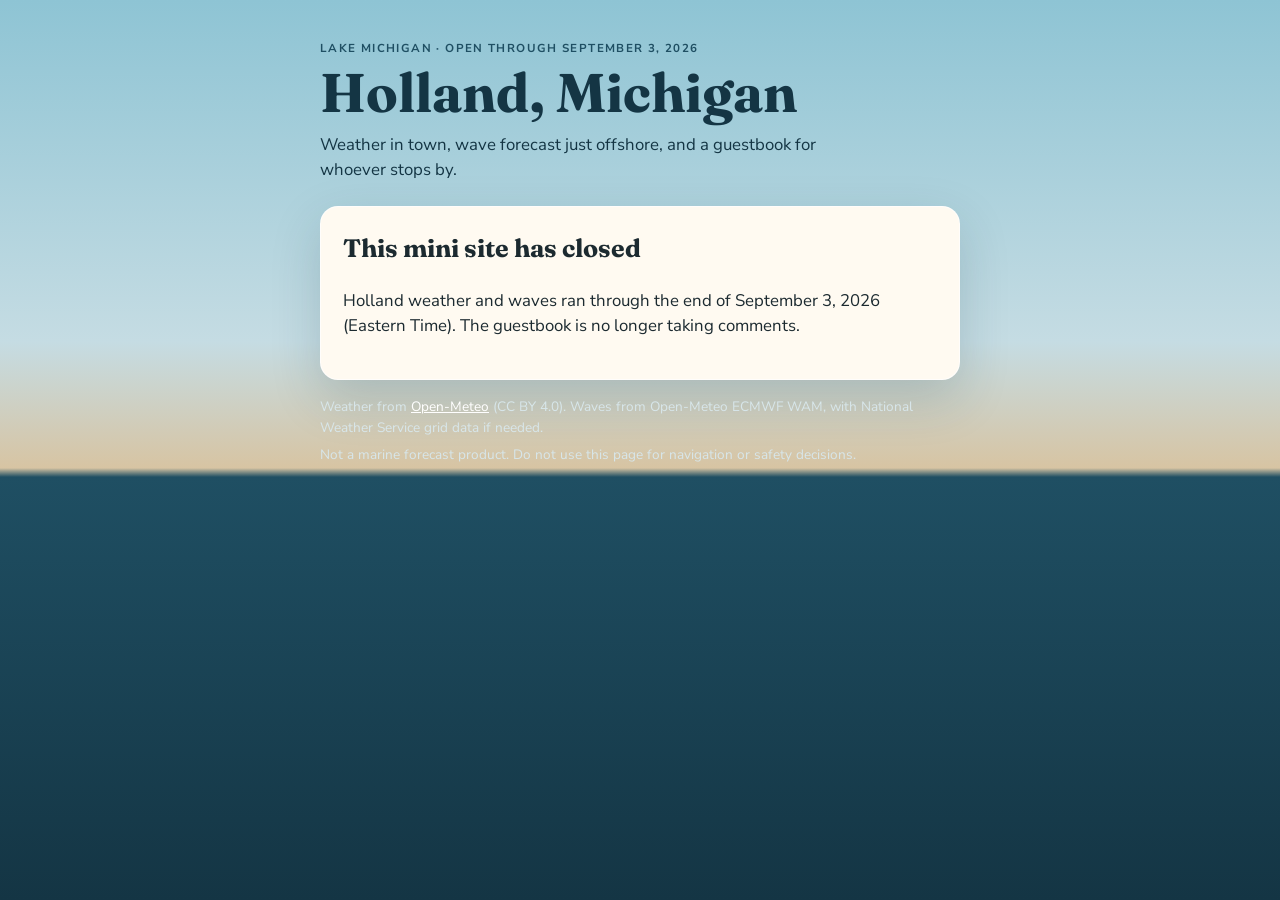
==== holland/index.html @ 311b645b "Add Holland, MI weather and waves minisite for GitHub Pages. Co-authored-by: Cursor <cursoragent@cur" ====
<!DOCTYPE html>
<html lang="en">
  <head>
    <meta charset="utf-8" />
    <meta name="viewport" content="width=device-width, initial-scale=1" />
    <title>Holland, Michigan — weather &amp; waves</title>
    <meta
      name="description"
      content="Current weather and Lake Michigan wave forecast for Holland, Michigan, plus a public guestbook. Open through September 3, 2026."
    />
    <link rel="preconnect" href="https://fonts.googleapis.com" />
    <link rel="preconnect" href="https://fonts.gstatic.com" crossorigin />
    <link
      href="https://fonts.googleapis.com/css2?family=Fraunces:opsz,wght@9..144,500;9..144,700&family=Nunito+Sans:wght@400;600;700&display=swap"
      rel="stylesheet"
    />
    <link rel="stylesheet" href="styles.css" />
  </head>
  <body>
    <div class="horizon" aria-hidden="true"></div>
    <main class="page">
      <header class="masthead">
        <p class="kicker">Lake Michigan · open through September 3, 2026</p>
        <h1>Holland, Michigan</h1>
        <p class="lede">Weather in town, wave forecast just offshore, and a guestbook for whoever stops by.</p>
      </header>

      <section id="closed" class="card closed-card" hidden>
        <h2>This mini site has closed</h2>
        <p>
          Holland weather and waves ran through the end of September 3, 2026 (Eastern Time).
          The guestbook is no longer taking comments.
        </p>
      </section>

      <div id="live">
        <article
          id="conditions"
          class="card conditions-card"
          aria-busy="true"
          aria-live="polite"
        >
          <h2 class="card-title">Conditions</h2>

          <div id="conditions-loading" class="loading">
            <span class="spinner" aria-hidden="true"></span>
            <p>Loading Holland conditions…</p>
          </div>

          <p id="conditions-error" class="error" hidden></p>

          <div id="conditions-data" hidden>
            <div class="stats">
              <div class="stat-block">
                <p class="stat-label">Air</p>
                <p id="temp" class="stat-value"></p>
                <p id="wx-desc" class="stat-sub"></p>
              </div>
              <div class="stat-block">
                <p class="stat-label">Waves</p>
                <p id="waves" class="stat-value"></p>
                <p id="wave-meta" class="stat-sub"></p>
              </div>
            </div>
            <p id="wind" class="meta-line"></p>
            <p id="as-of" class="meta-line as-of"></p>
            <p class="forecast-note">
              Wave height is a model forecast near the Holland buoy, not a live buoy reading.
              Not for navigation or swim safety.
            </p>
          </div>
        </article>

        <section id="comments" class="card comments-card">
          <h2 class="card-title">How’s the day?</h2>
          <p class="comments-intro">
            Anyone can leave a note. No account. Comments are public.
          </p>

          <form id="comment-form" novalidate>
            <label class="hp" for="company">Company</label>
            <input
              class="hp"
              id="company"
              name="company"
              type="text"
              tabindex="-1"
              autocomplete="off"
            />

            <label for="nickname">Name <span class="optional">(optional)</span></label>
            <input
              id="nickname"
              name="nickname"
              type="text"
              maxlength="40"
              placeholder="Anonymous"
              autocomplete="nickname"
            />

            <label for="comment-text">Comment</label>
            <textarea
              id="comment-text"
              name="text"
              maxlength="500"
              rows="4"
              required
              placeholder="Wind, water, beach, dinner…"
            ></textarea>
            <p class="char-count"><span id="char-count">0</span>/500</p>

            <button type="submit" id="comment-submit">Post comment</button>
            <p id="comment-status" class="form-status" role="status"></p>
          </form>

          <div id="comment-feed" class="comment-feed">
            <p class="feed-loading">Loading comments…</p>
          </div>
        </section>
      </div>

      <footer class="site-footer">
        <p>
          Weather from
          <a href="https://open-meteo.com/">Open-Meteo</a>
          (CC BY 4.0). Waves from Open-Meteo ECMWF WAM, with National Weather Service
          grid data if needed.
        </p>
        <p>Not a marine forecast product. Do not use this page for navigation or safety decisions.</p>
      </footer>
    </main>
    <script type="module" src="app.js"></script>
  </body>
</html>
---- holland/styles.css ----
:root {
  --sky-top: #8ec4d4;
  --sky-mid: #c5dce3;
  --water: #1f4f63;
  --water-deep: #143544;
  --foam: #eef6f4;
  --sand: #f4ead6;
  --paper: #fffaf1;
  --ink: #1c2a30;
  --muted: #5c6b72;
  --dune: #b5834a;
  --grass: #5f7348;
  --error: #9b3a2f;
  --shadow: 0 18px 50px rgba(20, 53, 68, 0.18);
  --radius: 18px;
}

*,
*::before,
*::after {
  box-sizing: border-box;
}

html,
body {
  margin: 0;
  min-height: 100%;
}

[hidden] {
  display: none !important;
}

body {
  color: var(--ink);
  font-family: "Nunito Sans", "Segoe UI", sans-serif;
  font-size: 1.05rem;
  line-height: 1.5;
  background: var(--water-deep);
}

.horizon {
  position: fixed;
  inset: 0;
  z-index: 0;
  background:
    linear-gradient(180deg, var(--sky-top) 0%, var(--sky-mid) 38%, #d7c4a3 52%, var(--water) 53%, var(--water-deep) 100%);
}

.page {
  position: relative;
  z-index: 1;
  width: min(40rem, calc(100% - 1.5rem));
  margin: 0 auto;
  padding: 2.5rem 0 3.5rem;
}

.masthead {
  color: var(--water-deep);
  margin-bottom: 1.5rem;
}

.kicker {
  margin: 0 0 0.4rem;
  letter-spacing: 0.12em;
  text-transform: uppercase;
  font-size: 0.72rem;
  font-weight: 700;
  color: var(--water);
}

h1,
h2,
.stat-value {
  font-family: Fraunces, Georgia, serif;
  font-optical-sizing: auto;
}

h1 {
  margin: 0;
  font-size: clamp(2.2rem, 6vw, 3.4rem);
  font-weight: 700;
  line-height: 1.05;
}

.lede {
  margin: 0.7rem 0 0;
  max-width: 32rem;
  color: var(--water-deep);
}

.card {
  background: var(--paper);
  border-radius: var(--radius);
  box-shadow: var(--shadow);
  padding: 1.35rem 1.4rem 1.5rem;
  margin-bottom: 1.1rem;
  border: 1px solid rgba(255, 255, 255, 0.7);
}

.card-title {
  margin: 0 0 0.85rem;
  font-size: 1.35rem;
  font-weight: 500;
}

.closed-card h2 {
  margin-top: 0;
}

.loading {
  display: flex;
  align-items: center;
  gap: 0.85rem;
  min-height: 7rem;
  color: var(--muted);
}

.spinner {
  width: 2.1rem;
  height: 2.1rem;
  border-radius: 50%;
  border: 3px solid #d5e4ea;
  border-top-color: var(--water);
  animation: spin 0.8s linear infinite;
  flex-shrink: 0;
}

@keyframes spin {
  to {
    transform: rotate(360deg);
  }
}

.stats {
  display: grid;
  grid-template-columns: 1fr 1fr;
  gap: 1rem;
  padding-bottom: 1rem;
  border-bottom: 1px dashed #d7cbb6;
}

.stat-label {
  margin: 0;
  font-size: 0.75rem;
  letter-spacing: 0.1em;
  text-transform: uppercase;
  font-weight: 700;
  color: var(--dune);
}

.stat-value {
  margin: 0.15rem 0;
  font-size: clamp(2.4rem, 8vw, 3.3rem);
  line-height: 1;
  font-weight: 700;
}

.stat-sub,
.meta-line {
  margin: 0;
  color: var(--muted);
}

.meta-line {
  margin-top: 0.65rem;
}

.as-of {
  font-size: 0.92rem;
}

.forecast-note {
  margin: 1rem 0 0;
  font-size: 0.88rem;
  color: var(--muted);
}

.error {
  margin: 0;
  color: var(--error);
  min-height: 5rem;
}

.comments-intro {
  margin: -0.3rem 0 1rem;
  color: var(--muted);
}

.hp {
  position: absolute;
  left: -10000px;
  width: 1px;
  height: 1px;
  overflow: hidden;
}

label {
  display: block;
  margin: 0.7rem 0 0.3rem;
  font-weight: 700;
  font-size: 0.92rem;
}

.optional {
  font-weight: 400;
  color: var(--muted);
}

input,
textarea {
  width: 100%;
  border: 1px solid #d3c6b0;
  border-radius: 10px;
  background: #fff;
  color: var(--ink);
  font: inherit;
  padding: 0.65rem 0.75rem;
}

input:focus,
textarea:focus {
  outline: 2px solid var(--water);
  outline-offset: 1px;
}

textarea {
  resize: vertical;
  min-height: 6.5rem;
}

.char-count {
  margin: 0.25rem 0 0;
  text-align: right;
  font-size: 0.8rem;
  color: var(--muted);
}

button {
  margin-top: 0.9rem;
  background: var(--water);
  color: var(--foam);
  border: 0;
  border-radius: 999px;
  padding: 0.7rem 1.2rem;
  font: inherit;
  font-weight: 700;
  cursor: pointer;
}

button:hover:not(:disabled) {
  background: var(--water-deep);
}

button:disabled {
  opacity: 0.6;
  cursor: not-allowed;
}

.form-status {
  min-height: 1.3rem;
  margin: 0.6rem 0 0;
  font-size: 0.92rem;
}

.form-status.is-error {
  color: var(--error);
}

.comment-feed {
  margin-top: 1.25rem;
  border-top: 1px dashed #d7cbb6;
  padding-top: 1rem;
}

.day-group {
  margin-bottom: 1.1rem;
}

.day-label {
  margin: 0 0 0.5rem;
  font-size: 0.78rem;
  letter-spacing: 0.08em;
  text-transform: uppercase;
  font-weight: 700;
  color: var(--grass);
}

.comment {
  background: var(--sand);
  border-radius: 12px;
  padding: 0.75rem 0.85rem;
  margin-bottom: 0.55rem;
}

.comment-name {
  margin: 0;
  font-weight: 700;
}

.comment-time {
  margin: 0.1rem 0 0.35rem;
  font-size: 0.8rem;
  color: var(--muted);
}

.comment-body {
  margin: 0;
  white-space: pre-wrap;
  overflow-wrap: anywhere;
}

.feed-empty,
.feed-loading,
.feed-setup {
  color: var(--muted);
}

.site-footer {
  color: #d7e6ea;
  font-size: 0.85rem;
}

.site-footer a {
  color: #fff;
}

.site-footer p {
  margin: 0 0 0.45rem;
}

@media (max-width: 420px) {
  .stats {
    grid-template-columns: 1fr;
  }
}
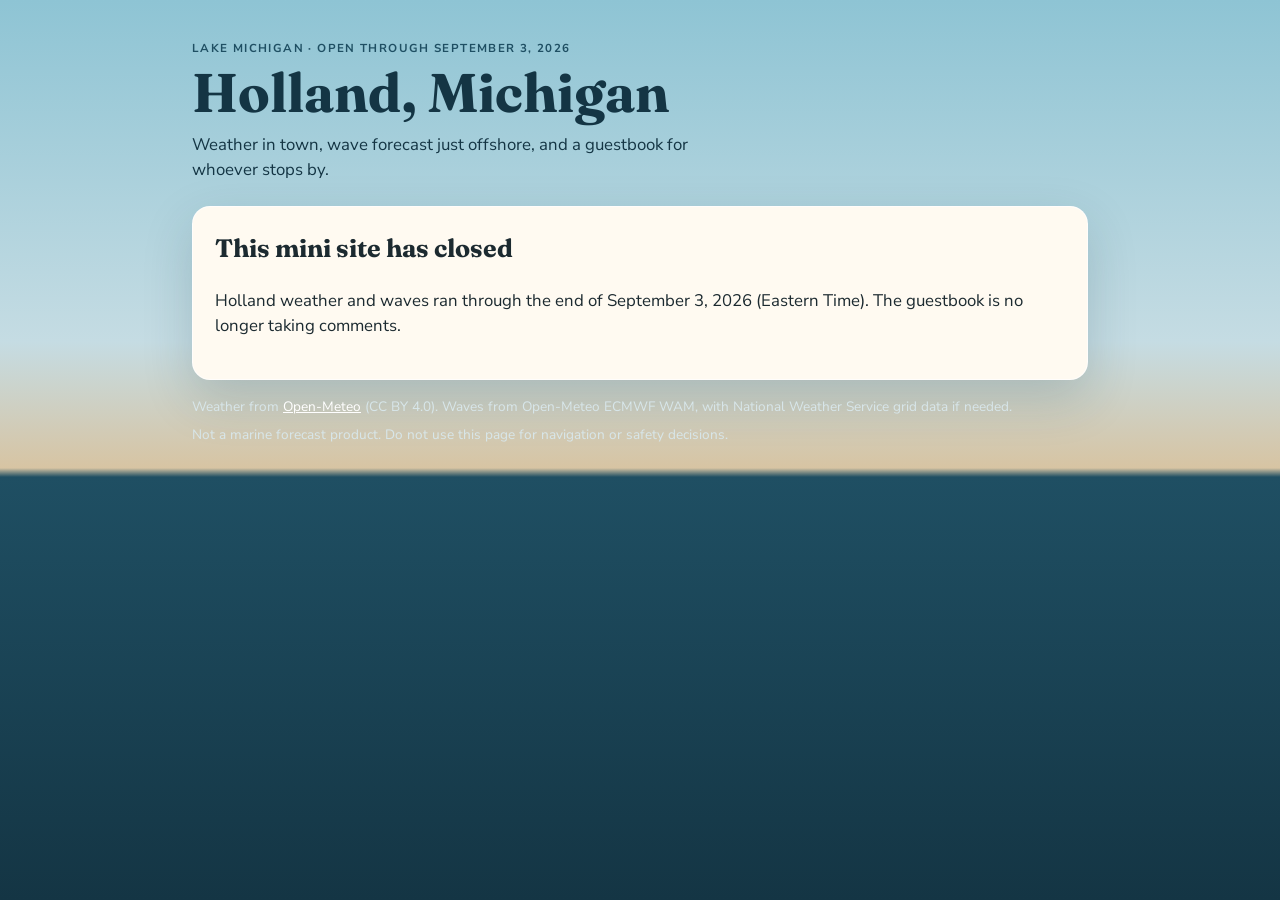
==== commit 0637bc35: "Add swipeable daily forecast tiles with weather-themed backgrounds. Co-authored-by: Cursor <cursorag" ====
--- a/holland/index.html
+++ b/holland/index.html
@@ -40,7 +40,7 @@
           aria-busy="true"
           aria-live="polite"
         >
-          <h2 class="card-title">Conditions</h2>
+          <h2 class="card-title">Forecast</h2>
 
           <div id="conditions-loading" class="loading">
             <span class="spinner" aria-hidden="true"></span>
@@ -50,19 +50,25 @@
           <p id="conditions-error" class="error" hidden></p>
 
           <div id="conditions-data" hidden>
-            <div class="stats">
-              <div class="stat-block">
-                <p class="stat-label">Air</p>
-                <p id="temp" class="stat-value"></p>
-                <p id="wx-desc" class="stat-sub"></p>
-              </div>
-              <div class="stat-block">
-                <p class="stat-label">Waves</p>
-                <p id="waves" class="stat-value"></p>
-                <p id="wave-meta" class="stat-sub"></p>
-              </div>
+            <div class="forecast-wrap">
+              <button type="button" class="forecast-nav" id="forecast-prev" aria-label="Earlier days">
+                ‹
+              </button>
+              <div
+                class="forecast-scroller"
+                id="forecast-scroller"
+                tabindex="0"
+                role="region"
+                aria-label="Daily weather and wave forecast. Swipe or use arrow keys."
+              ></div>
+              <button type="button" class="forecast-nav" id="forecast-next" aria-label="Later days">
+                ›
+              </button>
             </div>
-            <p id="wind" class="meta-line"></p>
+            <p class="forecast-hint">
+              Swipe to see more days.
+              <span class="wide-only"> Arrows move one day at a time; three days show at once.</span>
+            </p>
             <p id="as-of" class="meta-line as-of"></p>
             <p class="forecast-note">
               Wave height is a model forecast near the Holland buoy, not a live buoy reading.
--- a/holland/styles.css
+++ b/holland/styles.css
@@ -50,7 +50,7 @@
 .page {
   position: relative;
   z-index: 1;
-  width: min(40rem, calc(100% - 1.5rem));
+  width: min(56rem, calc(100% - 1.25rem));
   margin: 0 auto;
   padding: 2.5rem 0 3.5rem;
 }
@@ -71,7 +71,7 @@
 
 h1,
 h2,
-.stat-value {
+.tile-temp {
   font-family: Fraunces, Georgia, serif;
   font-optical-sizing: auto;
 }
@@ -132,47 +132,277 @@
   }
 }
 
-.stats {
+.forecast-wrap {
   display: grid;
-  grid-template-columns: 1fr 1fr;
-  gap: 1rem;
-  padding-bottom: 1rem;
-  border-bottom: 1px dashed #d7cbb6;
-}
-
-.stat-label {
-  margin: 0;
-  font-size: 0.75rem;
+  grid-template-columns: auto 1fr auto;
+  align-items: stretch;
+  gap: 0.45rem;
+}
+
+.forecast-nav {
+  margin: 0;
+  width: 2.35rem;
+  border: 0;
+  border-radius: 12px;
+  background: var(--sand);
+  color: var(--water-deep);
+  font-size: 1.6rem;
+  line-height: 1;
+  cursor: pointer;
+  align-self: stretch;
+}
+
+.forecast-nav:hover:not(:disabled) {
+  background: #e6d7bc;
+}
+
+.forecast-nav:disabled {
+  opacity: 0.35;
+  cursor: default;
+}
+
+.forecast-scroller {
+  display: grid;
+  grid-auto-flow: column;
+  grid-auto-columns: calc((100% - 1.4rem) / 3);
+  gap: 0.7rem;
+  overflow-x: auto;
+  overscroll-behavior-x: contain;
+  scroll-snap-type: x mandatory;
+  scroll-behavior: smooth;
+  scrollbar-width: none;
+  touch-action: pan-x;
+  cursor: grab;
+}
+
+.forecast-scroller::-webkit-scrollbar {
+  display: none;
+}
+
+.forecast-scroller:active {
+  cursor: grabbing;
+}
+
+.forecast-scroller:focus-visible {
+  outline: 2px solid var(--water);
+  outline-offset: 3px;
+}
+
+.forecast-tile {
+  position: relative;
+  isolation: isolate;
+  overflow: hidden;
+  scroll-snap-align: start;
+  border-radius: 14px;
+  padding: 0.85rem 0.8rem 0.95rem;
+  min-height: 100%;
+  border: 1px solid rgba(28, 42, 48, 0.08);
+  user-select: none;
+  color: var(--ink);
+}
+
+.forecast-tile > * {
+  position: relative;
+  z-index: 1;
+}
+
+.forecast-tile::before,
+.forecast-tile::after {
+  content: "";
+  position: absolute;
+  inset: 0;
+  pointer-events: none;
+  z-index: 0;
+}
+
+.forecast-tile.is-today {
+  box-shadow: inset 0 0 0 2px rgba(28, 42, 48, 0.38);
+}
+
+.forecast-tile.wx-dark {
+  color: #f4f7f8;
+  border-color: rgba(255, 255, 255, 0.12);
+}
+
+.forecast-tile.wx-dark.is-today {
+  box-shadow: inset 0 0 0 2px rgba(255, 255, 255, 0.62);
+}
+
+.forecast-tile.wx-dark .tile-kicker {
+  color: #f0c27a;
+}
+
+.forecast-tile.wx-dark .tile-range,
+.forecast-tile.wx-dark .tile-wx,
+.forecast-tile.wx-dark .tile-wind {
+  color: rgba(244, 247, 248, 0.8);
+}
+
+.forecast-tile.wx-dark .tile-waves {
+  color: #b8eaf4;
+}
+
+.wx-clear {
+  background: linear-gradient(180deg, #4eaad4 0%, #8fd0ea 38%, #f3d27a 100%);
+}
+
+.wx-clear::before {
+  background: radial-gradient(circle at 84% 16%, #ffe38a 0 13%, transparent 14.5%);
+}
+
+.wx-mostly {
+  background: linear-gradient(180deg, #5eb0d6 0%, #b7d7e6 48%, #efe0b4 100%);
+}
+
+.wx-mostly::before {
+  background:
+    radial-gradient(circle at 82% 14%, #ffe9a8 0 10%, transparent 11%),
+    radial-gradient(ellipse at 28% 22%, rgba(255, 255, 255, 0.85) 0 18%, transparent 19%);
+}
+
+.wx-partly {
+  background: linear-gradient(180deg, #6aaecb 0%, #c9dbe4 55%, #e6d7b4 100%);
+}
+
+.wx-partly::before {
+  background:
+    radial-gradient(ellipse at 22% 18%, rgba(255, 255, 255, 0.92) 0 20%, transparent 21%),
+    radial-gradient(ellipse at 48% 12%, rgba(255, 255, 255, 0.8) 0 16%, transparent 17%),
+    radial-gradient(ellipse at 78% 24%, rgba(255, 255, 255, 0.75) 0 18%, transparent 19%);
+}
+
+.wx-overcast {
+  background: linear-gradient(180deg, #8b99a6 0%, #b8c2c9 52%, #d2d6d8 100%);
+}
+
+.wx-overcast::before {
+  background:
+    radial-gradient(ellipse at 30% 8%, rgba(255, 255, 255, 0.45) 0 28%, transparent 29%),
+    radial-gradient(ellipse at 80% 0%, rgba(70, 80, 90, 0.2) 0 24%, transparent 25%);
+}
+
+.wx-fog {
+  background: linear-gradient(180deg, #c4c8cc 0%, #dde0e2 48%, #ebe6dc 100%);
+}
+
+.wx-fog::before {
+  background: linear-gradient(180deg, transparent 20%, rgba(255, 255, 255, 0.55) 50%, rgba(230, 230, 228, 0.7) 100%);
+}
+
+.wx-drizzle {
+  background: linear-gradient(180deg, #7d93a6 0%, #a3b7c4 100%);
+}
+
+.wx-drizzle::after {
+  background: repeating-linear-gradient(
+    -18deg,
+    transparent 0 10px,
+    rgba(255, 255, 255, 0.28) 10px 11px
+  );
+  opacity: 0.7;
+}
+
+.wx-rain,
+.wx-showers {
+  background: linear-gradient(180deg, #4a6074 0%, #6b8496 58%, #7f93a2 100%);
+}
+
+.wx-rain::after,
+.wx-showers::after {
+  background: repeating-linear-gradient(
+    -22deg,
+    transparent 0 8px,
+    rgba(210, 230, 240, 0.35) 8px 9px
+  );
+}
+
+.wx-heavy {
+  background: linear-gradient(180deg, #314150 0%, #4d6273 60%, #5c7384 100%);
+}
+
+.wx-heavy::after {
+  background: repeating-linear-gradient(
+    -24deg,
+    transparent 0 6px,
+    rgba(200, 220, 230, 0.4) 6px 7px
+  );
+}
+
+.wx-snow {
+  background: linear-gradient(180deg, #9bb4c8 0%, #d5e2ec 55%, #eef3f6 100%);
+}
+
+.wx-snow::after {
+  background-image:
+    radial-gradient(circle at 18% 22%, #fff 0 1.5px, transparent 2px),
+    radial-gradient(circle at 62% 18%, #fff 0 1.2px, transparent 1.8px),
+    radial-gradient(circle at 84% 40%, #fff 0 1.4px, transparent 2px),
+    radial-gradient(circle at 34% 58%, #fff 0 1.1px, transparent 1.7px),
+    radial-gradient(circle at 72% 72%, #fff 0 1.3px, transparent 1.9px),
+    radial-gradient(circle at 22% 82%, #fff 0 1.2px, transparent 1.8px);
+}
+
+.wx-thunder {
+  background: linear-gradient(180deg, #2a2f45 0%, #4a4562 48%, #6a5748 100%);
+}
+
+.wx-thunder::before {
+  background: linear-gradient(118deg, transparent 42%, rgba(255, 236, 170, 0.55) 46%, transparent 49%);
+  opacity: 0.85;
+}
+
+.tile-kicker {
+  margin: 0;
+  font-size: 0.7rem;
   letter-spacing: 0.1em;
   text-transform: uppercase;
   font-weight: 700;
   color: var(--dune);
 }
 
-.stat-value {
-  margin: 0.15rem 0;
-  font-size: clamp(2.4rem, 8vw, 3.3rem);
+.tile-date {
+  margin: 0.1rem 0 0.45rem;
+  font-family: Fraunces, Georgia, serif;
+  font-size: 1.15rem;
+  font-weight: 700;
+}
+
+.tile-temp {
+  margin: 0;
+  font-family: Fraunces, Georgia, serif;
+  font-size: clamp(1.9rem, 4vw, 2.5rem);
+  font-weight: 700;
   line-height: 1;
-  font-weight: 700;
-}
-
-.stat-sub,
-.meta-line {
-  margin: 0;
-  color: var(--muted);
-}
-
-.meta-line {
-  margin-top: 0.65rem;
+}
+
+.tile-range,
+.tile-wx,
+.tile-waves,
+.tile-wind {
+  margin: 0.28rem 0 0;
+  color: var(--muted);
+  font-size: 0.9rem;
+}
+
+.tile-waves {
+  color: var(--water);
+  font-weight: 700;
+}
+
+.forecast-hint,
+.as-of,
+.forecast-note {
+  margin: 0.75rem 0 0;
+  font-size: 0.88rem;
+  color: var(--muted);
 }
 
 .as-of {
   font-size: 0.92rem;
 }
 
-.forecast-note {
-  margin: 1rem 0 0;
-  font-size: 0.88rem;
+.meta-line {
+  margin: 0;
   color: var(--muted);
 }
 
@@ -236,7 +466,7 @@
   color: var(--muted);
 }
 
-button {
+#comment-submit {
   margin-top: 0.9rem;
   background: var(--water);
   color: var(--foam);
@@ -248,11 +478,11 @@
   cursor: pointer;
 }
 
-button:hover:not(:disabled) {
+#comment-submit:hover:not(:disabled) {
   background: var(--water-deep);
 }
 
-button:disabled {
+#comment-submit:disabled {
   opacity: 0.6;
   cursor: not-allowed;
 }
@@ -329,8 +559,27 @@
   margin: 0 0 0.45rem;
 }
 
-@media (max-width: 420px) {
-  .stats {
+@media (max-width: 800px) {
+  .forecast-scroller {
+    grid-auto-columns: calc((100% - 0.7rem) / 2);
+  }
+}
+
+@media (max-width: 560px) {
+  .forecast-wrap {
     grid-template-columns: 1fr;
   }
-}
+
+  .forecast-nav {
+    display: none;
+  }
+
+  .forecast-scroller {
+    grid-auto-columns: 78%;
+    padding-bottom: 0.15rem;
+  }
+
+  .wide-only {
+    display: none;
+  }
+}
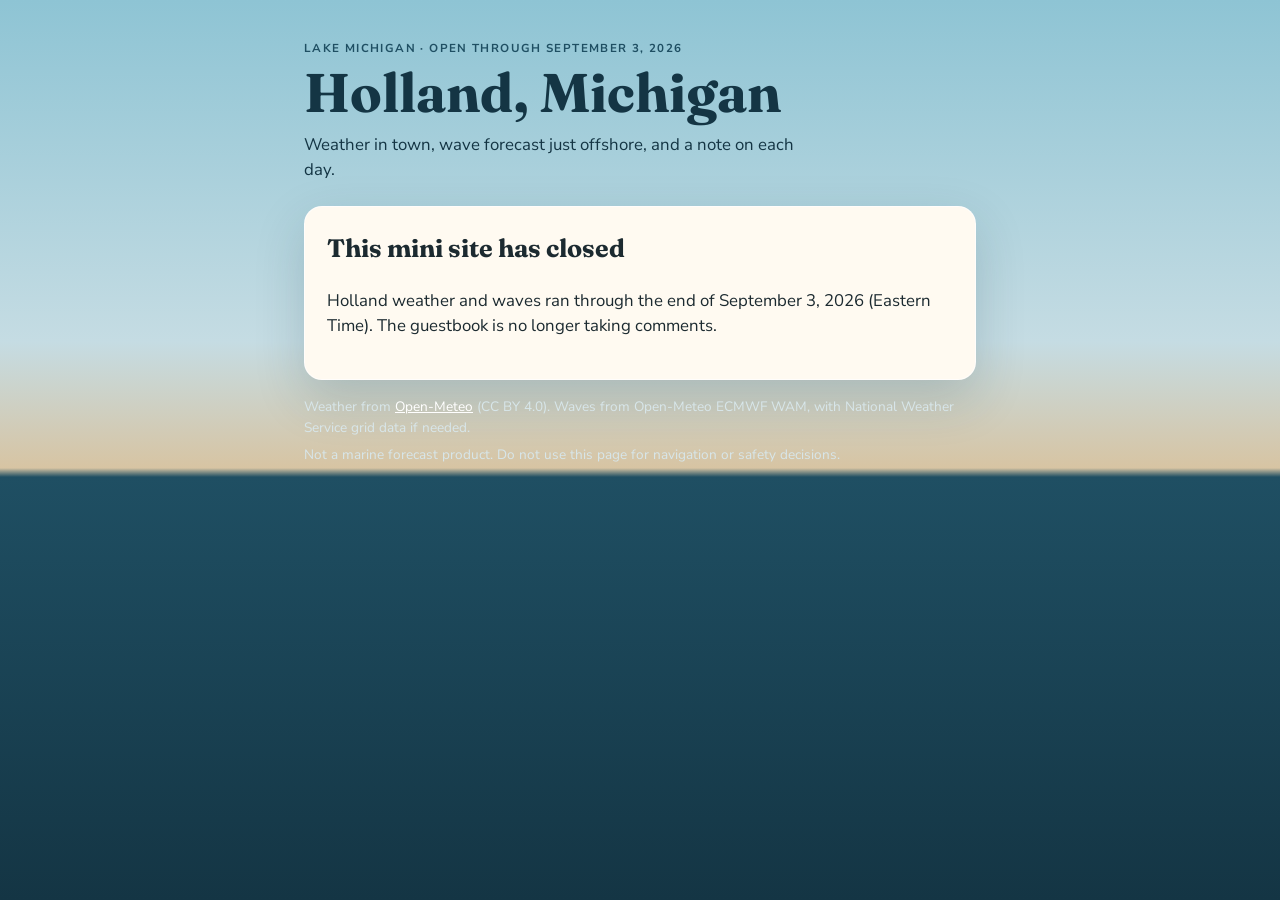
==== commit 2fd78334: "Put each day's weather and comments on one swipeable tile. Co-authored-by: Cursor <cursoragent@curso" ====
--- a/holland/index.html
+++ b/holland/index.html
@@ -22,7 +22,7 @@
       <header class="masthead">
         <p class="kicker">Lake Michigan · open through September 3, 2026</p>
         <h1>Holland, Michigan</h1>
-        <p class="lede">Weather in town, wave forecast just offshore, and a guestbook for whoever stops by.</p>
+        <p class="lede">Weather in town, wave forecast just offshore, and a note on each day.</p>
       </header>
 
       <section id="closed" class="card closed-card" hidden>
@@ -59,16 +59,13 @@
                 id="forecast-scroller"
                 tabindex="0"
                 role="region"
-                aria-label="Daily weather and wave forecast. Swipe or use arrow keys."
+                aria-label="Daily weather, waves, and notes. Swipe or use arrow keys."
               ></div>
               <button type="button" class="forecast-nav" id="forecast-next" aria-label="Later days">
                 ›
               </button>
             </div>
-            <p class="forecast-hint">
-              Swipe to see more days.
-              <span class="wide-only"> Arrows move one day at a time; three days show at once.</span>
-            </p>
+            <p class="forecast-hint">Swipe to another day. Each tile has that day’s weather and notes.</p>
             <p id="as-of" class="meta-line as-of"></p>
             <p class="forecast-note">
               Wave height is a model forecast near the Holland buoy, not a live buoy reading.
@@ -76,53 +73,6 @@
             </p>
           </div>
         </article>
-
-        <section id="comments" class="card comments-card">
-          <h2 class="card-title">How’s the day?</h2>
-          <p class="comments-intro">
-            Anyone can leave a note. No account. Comments are public.
-          </p>
-
-          <form id="comment-form" novalidate>
-            <label class="hp" for="company">Company</label>
-            <input
-              class="hp"
-              id="company"
-              name="company"
-              type="text"
-              tabindex="-1"
-              autocomplete="off"
-            />
-
-            <label for="nickname">Name <span class="optional">(optional)</span></label>
-            <input
-              id="nickname"
-              name="nickname"
-              type="text"
-              maxlength="40"
-              placeholder="Anonymous"
-              autocomplete="nickname"
-            />
-
-            <label for="comment-text">Comment</label>
-            <textarea
-              id="comment-text"
-              name="text"
-              maxlength="500"
-              rows="4"
-              required
-              placeholder="Wind, water, beach, dinner…"
-            ></textarea>
-            <p class="char-count"><span id="char-count">0</span>/500</p>
-
-            <button type="submit" id="comment-submit">Post comment</button>
-            <p id="comment-status" class="form-status" role="status"></p>
-          </form>
-
-          <div id="comment-feed" class="comment-feed">
-            <p class="feed-loading">Loading comments…</p>
-          </div>
-        </section>
       </div>
 
       <footer class="site-footer">
--- a/holland/styles.css
+++ b/holland/styles.css
@@ -50,7 +50,7 @@
 .page {
   position: relative;
   z-index: 1;
-  width: min(56rem, calc(100% - 1.25rem));
+  width: min(42rem, calc(100% - 1.25rem));
   margin: 0 auto;
   padding: 2.5rem 0 3.5rem;
 }
@@ -140,8 +140,9 @@
 }
 
 .forecast-nav {
-  margin: 0;
+  margin: 2.2rem 0 0;
   width: 2.35rem;
+  height: 2.8rem;
   border: 0;
   border-radius: 12px;
   background: var(--sand);
@@ -149,7 +150,7 @@
   font-size: 1.6rem;
   line-height: 1;
   cursor: pointer;
-  align-self: stretch;
+  align-self: start;
 }
 
 .forecast-nav:hover:not(:disabled) {
@@ -164,23 +165,17 @@
 .forecast-scroller {
   display: grid;
   grid-auto-flow: column;
-  grid-auto-columns: calc((100% - 1.4rem) / 3);
-  gap: 0.7rem;
+  grid-auto-columns: 100%;
+  gap: 0.85rem;
   overflow-x: auto;
   overscroll-behavior-x: contain;
   scroll-snap-type: x mandatory;
   scroll-behavior: smooth;
   scrollbar-width: none;
-  touch-action: pan-x;
-  cursor: grab;
 }
 
 .forecast-scroller::-webkit-scrollbar {
   display: none;
-}
-
-.forecast-scroller:active {
-  cursor: grabbing;
 }
 
 .forecast-scroller:focus-visible {
@@ -189,25 +184,40 @@
 }
 
 .forecast-tile {
+  display: flex;
+  flex-direction: column;
+  scroll-snap-align: start;
+  border-radius: 16px;
+  overflow: hidden;
+  background: var(--paper);
+  border: 1px solid rgba(28, 42, 48, 0.08);
+  min-height: 100%;
+}
+
+.forecast-tile.is-today {
+  box-shadow: inset 0 0 0 2px rgba(28, 42, 48, 0.28);
+}
+
+.tile-sky {
   position: relative;
   isolation: isolate;
   overflow: hidden;
-  scroll-snap-align: start;
-  border-radius: 14px;
-  padding: 0.85rem 0.8rem 0.95rem;
-  min-height: 100%;
-  border: 1px solid rgba(28, 42, 48, 0.08);
-  user-select: none;
+  padding: 1.15rem 1.15rem 2.6rem;
   color: var(--ink);
-}
-
-.forecast-tile > * {
+  cursor: grab;
+}
+
+.tile-sky:active {
+  cursor: grabbing;
+}
+
+.tile-sky > *:not(.tile-sky-fade) {
   position: relative;
-  z-index: 1;
-}
-
-.forecast-tile::before,
-.forecast-tile::after {
+  z-index: 2;
+}
+
+.tile-sky::before,
+.tile-sky::after {
   content: "";
   position: absolute;
   inset: 0;
@@ -215,30 +225,32 @@
   z-index: 0;
 }
 
-.forecast-tile.is-today {
-  box-shadow: inset 0 0 0 2px rgba(28, 42, 48, 0.38);
-}
-
-.forecast-tile.wx-dark {
+.tile-sky-fade {
+  position: absolute;
+  left: 0;
+  right: 0;
+  bottom: 0;
+  height: 4.75rem;
+  z-index: 1;
+  pointer-events: none;
+  background: linear-gradient(180deg, transparent, var(--paper));
+}
+
+.tile-sky.wx-dark {
   color: #f4f7f8;
-  border-color: rgba(255, 255, 255, 0.12);
-}
-
-.forecast-tile.wx-dark.is-today {
-  box-shadow: inset 0 0 0 2px rgba(255, 255, 255, 0.62);
-}
-
-.forecast-tile.wx-dark .tile-kicker {
+}
+
+.tile-sky.wx-dark .tile-kicker {
   color: #f0c27a;
 }
 
-.forecast-tile.wx-dark .tile-range,
-.forecast-tile.wx-dark .tile-wx,
-.forecast-tile.wx-dark .tile-wind {
-  color: rgba(244, 247, 248, 0.8);
-}
-
-.forecast-tile.wx-dark .tile-waves {
+.tile-sky.wx-dark .tile-range,
+.tile-sky.wx-dark .tile-wx,
+.tile-sky.wx-dark .tile-wind {
+  color: rgba(244, 247, 248, 0.86);
+}
+
+.tile-sky.wx-dark .tile-waves {
   color: #b8eaf4;
 }
 
@@ -412,9 +424,25 @@
   min-height: 5rem;
 }
 
+.tile-guestbook {
+  padding: 0 1.15rem 1.2rem;
+  background: var(--paper);
+}
+
+.guestbook-title {
+  margin: 0 0 0.25rem;
+  font-size: 1.15rem;
+  font-weight: 500;
+}
+
 .comments-intro {
-  margin: -0.3rem 0 1rem;
-  color: var(--muted);
+  margin: 0 0 0.85rem;
+  color: var(--muted);
+  font-size: 0.92rem;
+}
+
+.day-comment-form {
+  margin-top: 0.85rem;
 }
 
 .hp {
@@ -456,7 +484,7 @@
 
 textarea {
   resize: vertical;
-  min-height: 6.5rem;
+  min-height: 5rem;
 }
 
 .char-count {
@@ -466,7 +494,7 @@
   color: var(--muted);
 }
 
-#comment-submit {
+.comment-submit {
   margin-top: 0.9rem;
   background: var(--water);
   color: var(--foam);
@@ -478,11 +506,11 @@
   cursor: pointer;
 }
 
-#comment-submit:hover:not(:disabled) {
+.comment-submit:hover:not(:disabled) {
   background: var(--water-deep);
 }
 
-#comment-submit:disabled {
+.comment-submit:disabled {
   opacity: 0.6;
   cursor: not-allowed;
 }
@@ -498,22 +526,9 @@
 }
 
 .comment-feed {
-  margin-top: 1.25rem;
-  border-top: 1px dashed #d7cbb6;
-  padding-top: 1rem;
-}
-
-.day-group {
-  margin-bottom: 1.1rem;
-}
-
-.day-label {
-  margin: 0 0 0.5rem;
-  font-size: 0.78rem;
-  letter-spacing: 0.08em;
-  text-transform: uppercase;
-  font-weight: 700;
-  color: var(--grass);
+  max-height: 11rem;
+  overflow-y: auto;
+  padding-right: 0.2rem;
 }
 
 .comment {
@@ -559,12 +574,6 @@
   margin: 0 0 0.45rem;
 }
 
-@media (max-width: 800px) {
-  .forecast-scroller {
-    grid-auto-columns: calc((100% - 0.7rem) / 2);
-  }
-}
-
 @media (max-width: 560px) {
   .forecast-wrap {
     grid-template-columns: 1fr;
@@ -573,13 +582,4 @@
   .forecast-nav {
     display: none;
   }
-
-  .forecast-scroller {
-    grid-auto-columns: 78%;
-    padding-bottom: 0.15rem;
-  }
-
-  .wide-only {
-    display: none;
-  }
-}
+}
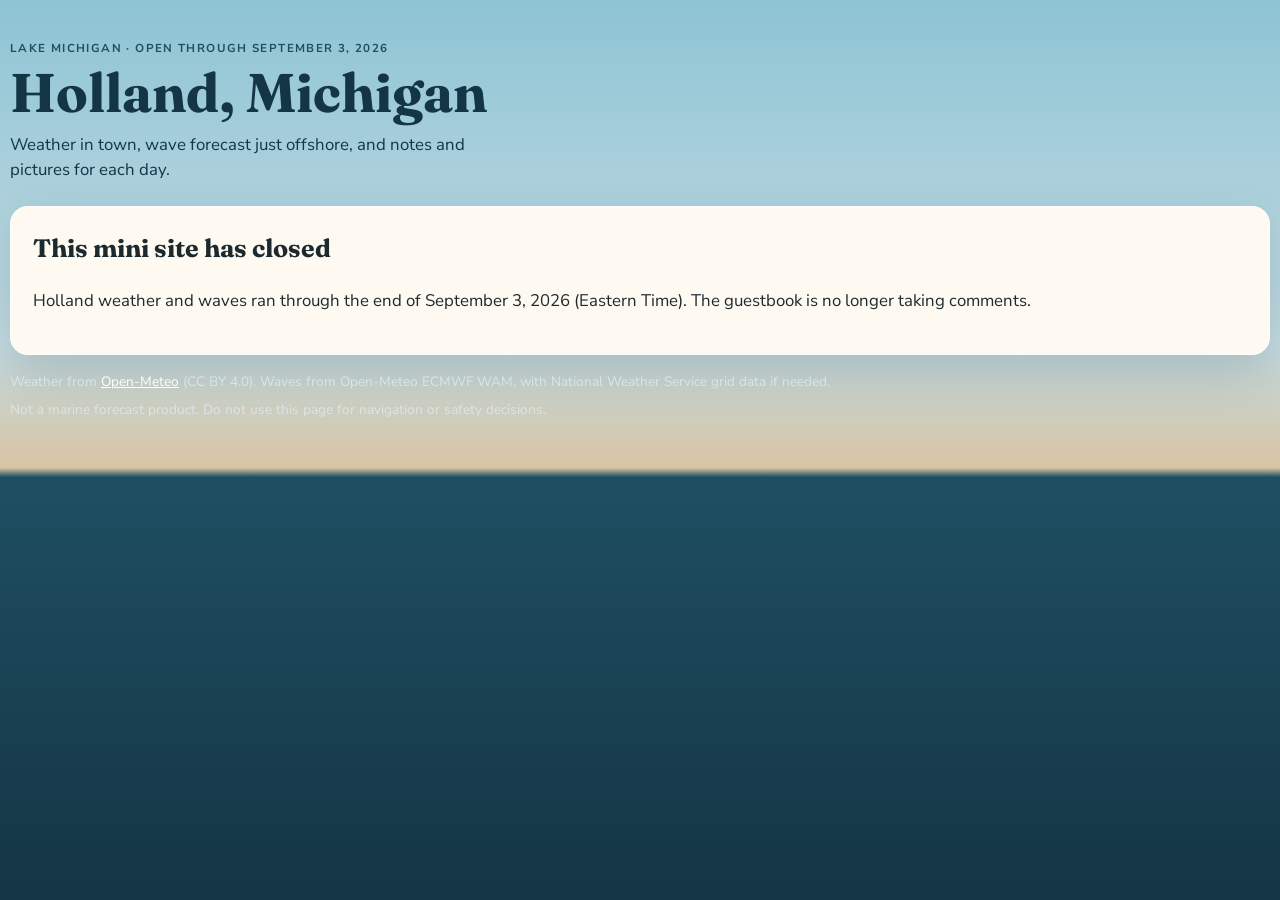
==== commit 9e5e0448: "Show multiple day tiles on wide screens and store photos in Firebase. Co-authored-by: Cursor <cursor" ====
--- a/holland/index.html
+++ b/holland/index.html
@@ -22,7 +22,7 @@
       <header class="masthead">
         <p class="kicker">Lake Michigan · open through September 3, 2026</p>
         <h1>Holland, Michigan</h1>
-        <p class="lede">Weather in town, wave forecast just offshore, and a note on each day.</p>
+        <p class="lede">Weather in town, wave forecast just offshore, and notes and pictures for each day.</p>
       </header>
 
       <section id="closed" class="card closed-card" hidden>
@@ -59,13 +59,13 @@
                 id="forecast-scroller"
                 tabindex="0"
                 role="region"
-                aria-label="Daily weather, waves, and notes. Swipe or use arrow keys."
+                aria-label="Daily weather, waves, notes, and pictures. Swipe or use arrow keys."
               ></div>
               <button type="button" class="forecast-nav" id="forecast-next" aria-label="Later days">
                 ›
               </button>
             </div>
-            <p class="forecast-hint">Swipe to another day. Each tile has that day’s weather and notes.</p>
+            <p class="forecast-hint">Swipe between days. Wider screens show three or more tiles at once.</p>
             <p id="as-of" class="meta-line as-of"></p>
             <p class="forecast-note">
               Wave height is a model forecast near the Holland buoy, not a live buoy reading.
--- a/holland/styles.css
+++ b/holland/styles.css
@@ -50,7 +50,7 @@
 .page {
   position: relative;
   z-index: 1;
-  width: min(42rem, calc(100% - 1.25rem));
+  width: min(92rem, calc(100% - 1.25rem));
   margin: 0 auto;
   padding: 2.5rem 0 3.5rem;
 }
@@ -165,7 +165,7 @@
 .forecast-scroller {
   display: grid;
   grid-auto-flow: column;
-  grid-auto-columns: 100%;
+  grid-auto-columns: calc((100% - 1.7rem) / 3);
   gap: 0.85rem;
   overflow-x: auto;
   overscroll-behavior-x: contain;
@@ -555,10 +555,39 @@
   overflow-wrap: anywhere;
 }
 
-.feed-empty,
-.feed-loading,
-.feed-setup {
-  color: var(--muted);
+.comment-submit.photo-upload-btn {
+  margin-top: 0;
+}
+
+.photo-block {
+  margin-top: 1.1rem;
+  padding-top: 0.95rem;
+  border-top: 1px dashed #d7cbb6;
+}
+
+.photo-list {
+  display: flex;
+  flex-direction: column;
+  gap: 0.65rem;
+  margin-top: 0.7rem;
+  max-height: 22rem;
+  overflow-y: auto;
+}
+
+.photo-list img {
+  width: 100%;
+  height: auto;
+  display: block;
+  border-radius: 10px;
+  background: var(--sand);
+}
+
+.file-input {
+  position: absolute;
+  width: 1px;
+  height: 1px;
+  opacity: 0;
+  overflow: hidden;
 }
 
 .site-footer {
@@ -574,7 +603,19 @@
   margin: 0 0 0.45rem;
 }
 
-@media (max-width: 560px) {
+@media (min-width: 1400px) {
+  .forecast-scroller {
+    grid-auto-columns: calc((100% - 2.55rem) / 4);
+  }
+}
+
+@media (max-width: 900px) {
+  .forecast-scroller {
+    grid-auto-columns: calc((100% - 0.85rem) / 2);
+  }
+}
+
+@media (max-width: 600px) {
   .forecast-wrap {
     grid-template-columns: 1fr;
   }
@@ -582,4 +623,8 @@
   .forecast-nav {
     display: none;
   }
-}
+
+  .forecast-scroller {
+    grid-auto-columns: 100%;
+  }
+}
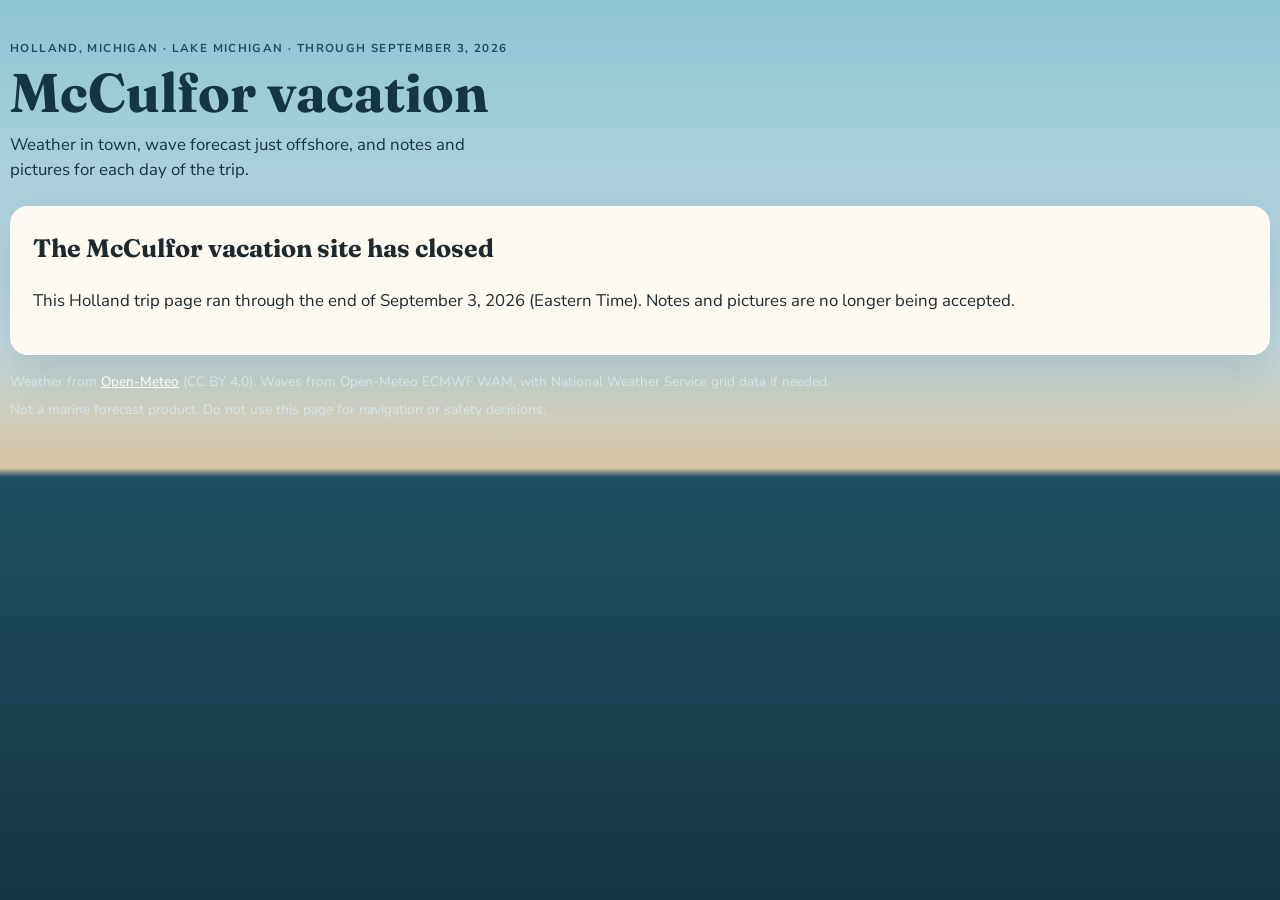
==== commit 8f7b339e: "Fix Holland phone page scrolling and McCulfor vacation copy. Forward vertical swipes on the day card" ====
--- a/holland/index.html
+++ b/holland/index.html
@@ -2,11 +2,14 @@
 <html lang="en">
   <head>
     <meta charset="utf-8" />
-    <meta name="viewport" content="width=device-width, initial-scale=1" />
-    <title>Holland, Michigan — weather &amp; waves</title>
+    <meta
+      name="viewport"
+      content="width=device-width, initial-scale=1, maximum-scale=1, viewport-fit=cover"
+    />
+    <title>McCulfor vacation — Holland, Michigan</title>
     <meta
       name="description"
-      content="Current weather and Lake Michigan wave forecast for Holland, Michigan, plus a public guestbook. Open through September 3, 2026."
+      content="McCulfor vacation in Holland, Michigan: weather, Lake Michigan waves, and notes and pictures for each day. Open through September 3, 2026."
     />
     <link rel="preconnect" href="https://fonts.googleapis.com" />
     <link rel="preconnect" href="https://fonts.gstatic.com" crossorigin />
@@ -20,16 +23,16 @@
     <div class="horizon" aria-hidden="true"></div>
     <main class="page">
       <header class="masthead">
-        <p class="kicker">Lake Michigan · open through September 3, 2026</p>
-        <h1>Holland, Michigan</h1>
-        <p class="lede">Weather in town, wave forecast just offshore, and notes and pictures for each day.</p>
+        <p class="kicker">Holland, Michigan · Lake Michigan · through September 3, 2026</p>
+        <h1>McCulfor vacation</h1>
+        <p class="lede">Weather in town, wave forecast just offshore, and notes and pictures for each day of the trip.</p>
       </header>
 
       <section id="closed" class="card closed-card" hidden>
-        <h2>This mini site has closed</h2>
+        <h2>The McCulfor vacation site has closed</h2>
         <p>
-          Holland weather and waves ran through the end of September 3, 2026 (Eastern Time).
-          The guestbook is no longer taking comments.
+          This Holland trip page ran through the end of September 3, 2026 (Eastern Time).
+          Notes and pictures are no longer being accepted.
         </p>
       </section>
 
--- a/holland/styles.css
+++ b/holland/styles.css
@@ -25,6 +25,10 @@
 body {
   margin: 0;
   min-height: 100%;
+  max-width: 100%;
+  overflow-x: clip;
+  overscroll-behavior-x: none;
+  touch-action: pan-x pan-y;
 }
 
 [hidden] {
@@ -51,6 +55,8 @@
   position: relative;
   z-index: 1;
   width: min(92rem, calc(100% - 1.25rem));
+  max-width: 100%;
+  min-width: 0;
   margin: 0 auto;
   padding: 2.5rem 0 3.5rem;
 }
@@ -96,6 +102,8 @@
   padding: 1.35rem 1.4rem 1.5rem;
   margin-bottom: 1.1rem;
   border: 1px solid rgba(255, 255, 255, 0.7);
+  min-width: 0;
+  max-width: 100%;
 }
 
 .card-title {
@@ -137,6 +145,8 @@
   grid-template-columns: auto 1fr auto;
   align-items: stretch;
   gap: 0.45rem;
+  min-width: 0;
+  max-width: 100%;
 }
 
 .forecast-nav {
@@ -167,11 +177,17 @@
   grid-auto-flow: column;
   grid-auto-columns: calc((100% - 1.7rem) / 3);
   gap: 0.85rem;
+  min-width: 0;
+  width: 100%;
   overflow-x: auto;
+  overflow-y: hidden;
   overscroll-behavior-x: contain;
+  overscroll-behavior-y: auto;
   scroll-snap-type: x mandatory;
   scroll-behavior: smooth;
   scrollbar-width: none;
+  touch-action: pan-x pan-y;
+  -webkit-overflow-scrolling: touch;
 }
 
 .forecast-scroller::-webkit-scrollbar {
@@ -187,10 +203,13 @@
   display: flex;
   flex-direction: column;
   scroll-snap-align: start;
+  scroll-snap-stop: always;
   border-radius: 16px;
   overflow: hidden;
   background: var(--paper);
   border: 1px solid rgba(28, 42, 48, 0.08);
+  min-width: 0;
+  max-width: 100%;
   min-height: 100%;
 }
 
@@ -205,6 +224,7 @@
   padding: 1.15rem 1.15rem 2.6rem;
   color: var(--ink);
   cursor: grab;
+  touch-action: pan-x pan-y;
 }
 
 .tile-sky:active {
@@ -427,10 +447,11 @@
 .tile-guestbook {
   padding: 0 1.15rem 1.2rem;
   background: var(--paper);
+  touch-action: pan-y;
 }
 
 .guestbook-title {
-  margin: 0 0 0.25rem;
+  margin: 0 0 0.7rem;
   font-size: 1.15rem;
   font-weight: 500;
 }
@@ -526,8 +547,6 @@
 }
 
 .comment-feed {
-  max-height: 11rem;
-  overflow-y: auto;
   padding-right: 0.2rem;
 }
 
@@ -563,6 +582,7 @@
   margin-top: 1.1rem;
   padding-top: 0.95rem;
   border-top: 1px dashed #d7cbb6;
+  touch-action: pan-y;
 }
 
 .photo-list {
@@ -570,8 +590,6 @@
   flex-direction: column;
   gap: 0.65rem;
   margin-top: 0.7rem;
-  max-height: 22rem;
-  overflow-y: auto;
 }
 
 .photo-list img {
